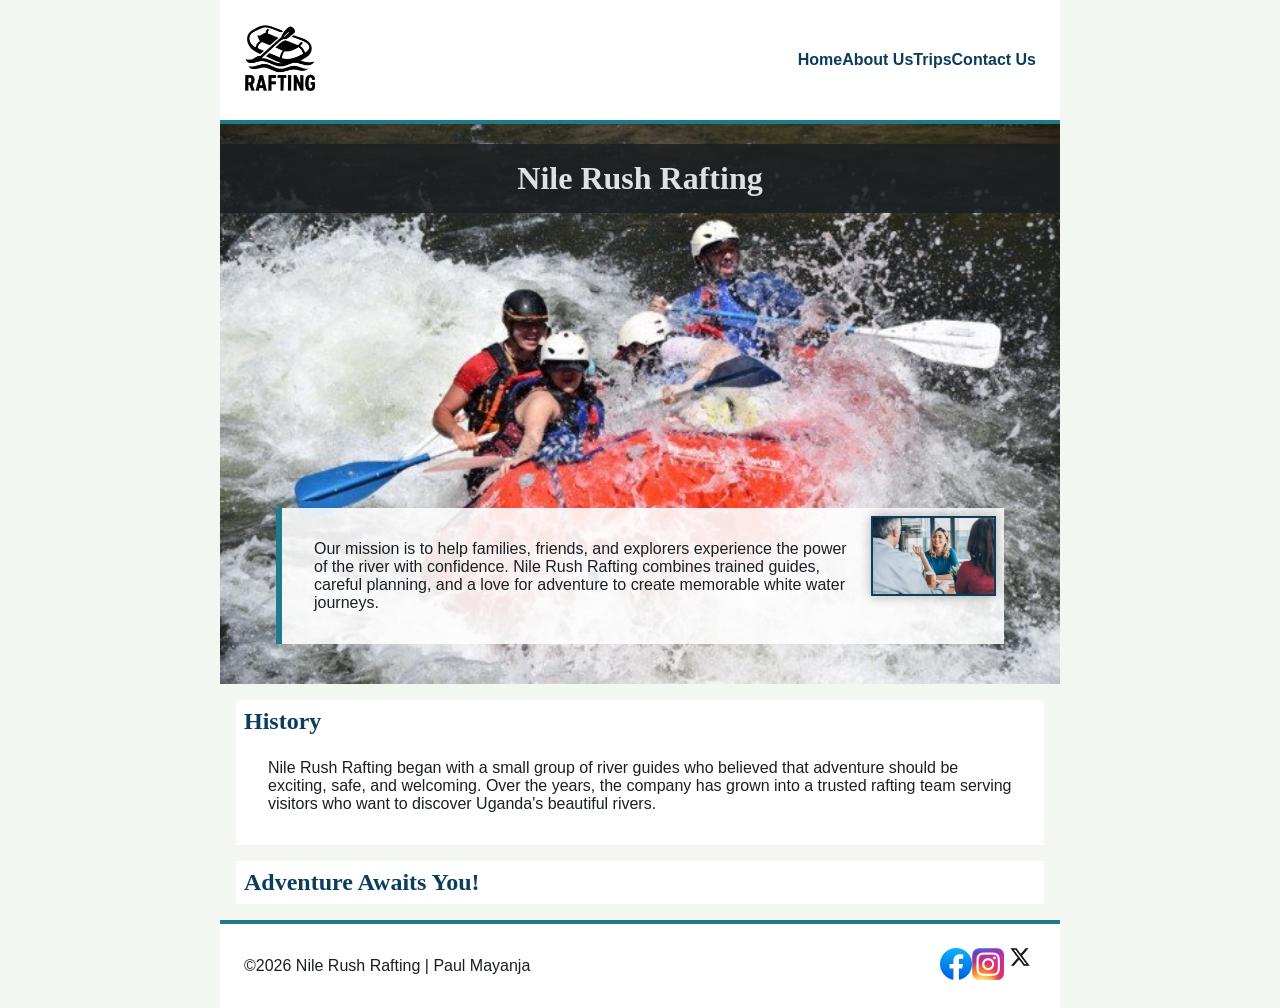
==== wwr/about.html @ 3cca47bc "Create rafting about page" ====
<!DOCTYPE html>
<html lang="en-US">

<head>
  <meta charset="utf-8">
  <meta name="viewport" content="width=device-width,initial-scale=1.0">
  <title>About Us | Nile Rush Rafting</title>
  <meta name="description"
    content="Learn about Nile Rush Rafting, a white water rafting company offering safe, exciting river adventures in Uganda.">
  <meta name="author" content="Paul Mayanja">
  <link rel="stylesheet" href="styles/rafting.css">
</head>

<body>
  <header>
    <img src="images/logo.jpg" alt="Nile Rush Rafting logo">
    <nav>
      <a href="index.html">Home</a>
      <a href="about.html">About Us</a>
      <a href="trips.html">Trips</a>
      <a href="contact.html">Contact Us</a>
    </nav>
  </header>
  <main>
    <div class="hero">
      <img src="images/rafting-hero.jpg" alt="White water rafting adventure">
      <h1>Nile Rush Rafting</h1>
      <article>
        <img src="images/happy-client.jpg" alt="Happy rafting client">
        <p>Our mission is to help families, friends, and explorers experience the power of the river
          with confidence. Nile Rush Rafting combines trained guides, careful planning, and a love
          for adventure to create memorable white water journeys.</p>
      </article>
    </div>
    <section>
      <h2>History</h2>
      <p>Nile Rush Rafting began with a small group of river guides who believed that adventure
        should be exciting, safe, and welcoming. Over the years, the company has grown into a
        trusted rafting team serving visitors who want to discover Uganda's beautiful rivers.</p>
    </section>
    <section>
      <h2>Adventure Awaits You!</h2>
    </section>
  </main>
  <footer>
    <p>&copy;2026 Nile Rush Rafting | Paul Mayanja</p>
    <nav class="socialmedia">
      <a href="https://facebook.com">
        <img src="images/facebook.png" alt="Facebook">
      </a>
      <a href="https://instagram.com">
        <img src="images/instagram.png" alt="Instagram">
      </a>
      <a href="https://x.com">
        <img src="images/x.jpg" alt="X">
      </a>
    </nav>
  </footer>
</body>

</html>
---- wwr/styles/rafting.css ----
:root {
  --primary-color: #0b3d5c;
  --secondary-color: #1f7a8c;
  --accent1-color: #1b1f23;
  --accent2-color: #f2f7f2;
  --heading-font: Georgia, "Times New Roman", serif;
  --body-font: Arial, Helvetica, sans-serif;
}

* {
  margin: 0;
  padding: 0;
  box-sizing: border-box;
}

body {
  font-family: var(--body-font);
  color: var(--accent1-color);
  background-color: var(--accent2-color);
}

header,
main,
footer {
  width: 840px;
  margin: 0 auto;
}

header {
  display: grid;
  grid-template-columns: 120px 1fr;
  align-items: center;
  background-color: #ffffff;
  border-bottom: 4px solid var(--secondary-color);
}

header img {
  width: 96px;
  height: auto;
  margin: 12px;
}

nav {
  display: flex;
  justify-content: flex-end;
}

nav a {
  color: var(--primary-color);
  text-decoration: none;
  font-weight: 700;
}

h1,
h2 {
  font-family: var(--heading-font);
  color: var(--primary-color);
}

nav,
p,
section,
article {
  margin: 16px;
  padding: 8px;
}

.hero {
  position: relative;
}

.hero img {
  display: block;
  width: 100%;
  height: auto;
}

h1 {
  position: absolute;
  top: 20px;
  width: 100%;
  padding: 16px;
  text-align: center;
  opacity: 0.85;
  background-color: var(--accent1-color);
  color: #ffffff;
}

.hero article {
  position: absolute;
  bottom: 24px;
  left: 40px;
  right: 40px;
  background-color: rgba(255, 255, 255, 0.88);
  border-left: 6px solid var(--secondary-color);
}

.hero article img {
  float: right;
  width: 125px;
  margin-left: 16px;
  border: 2px solid var(--primary-color);
  box-shadow: 0 0 12px rgba(0, 0, 0, 0.3);
}

section {
  background-color: #ffffff;
}

footer {
  display: flex;
  justify-content: space-between;
  align-items: center;
  border-top: 4px solid var(--secondary-color);
  background-color: #ffffff;
}

.socialmedia a {
  text-decoration: none;
}

.socialmedia img {
  width: 32px;
  height: auto;
}
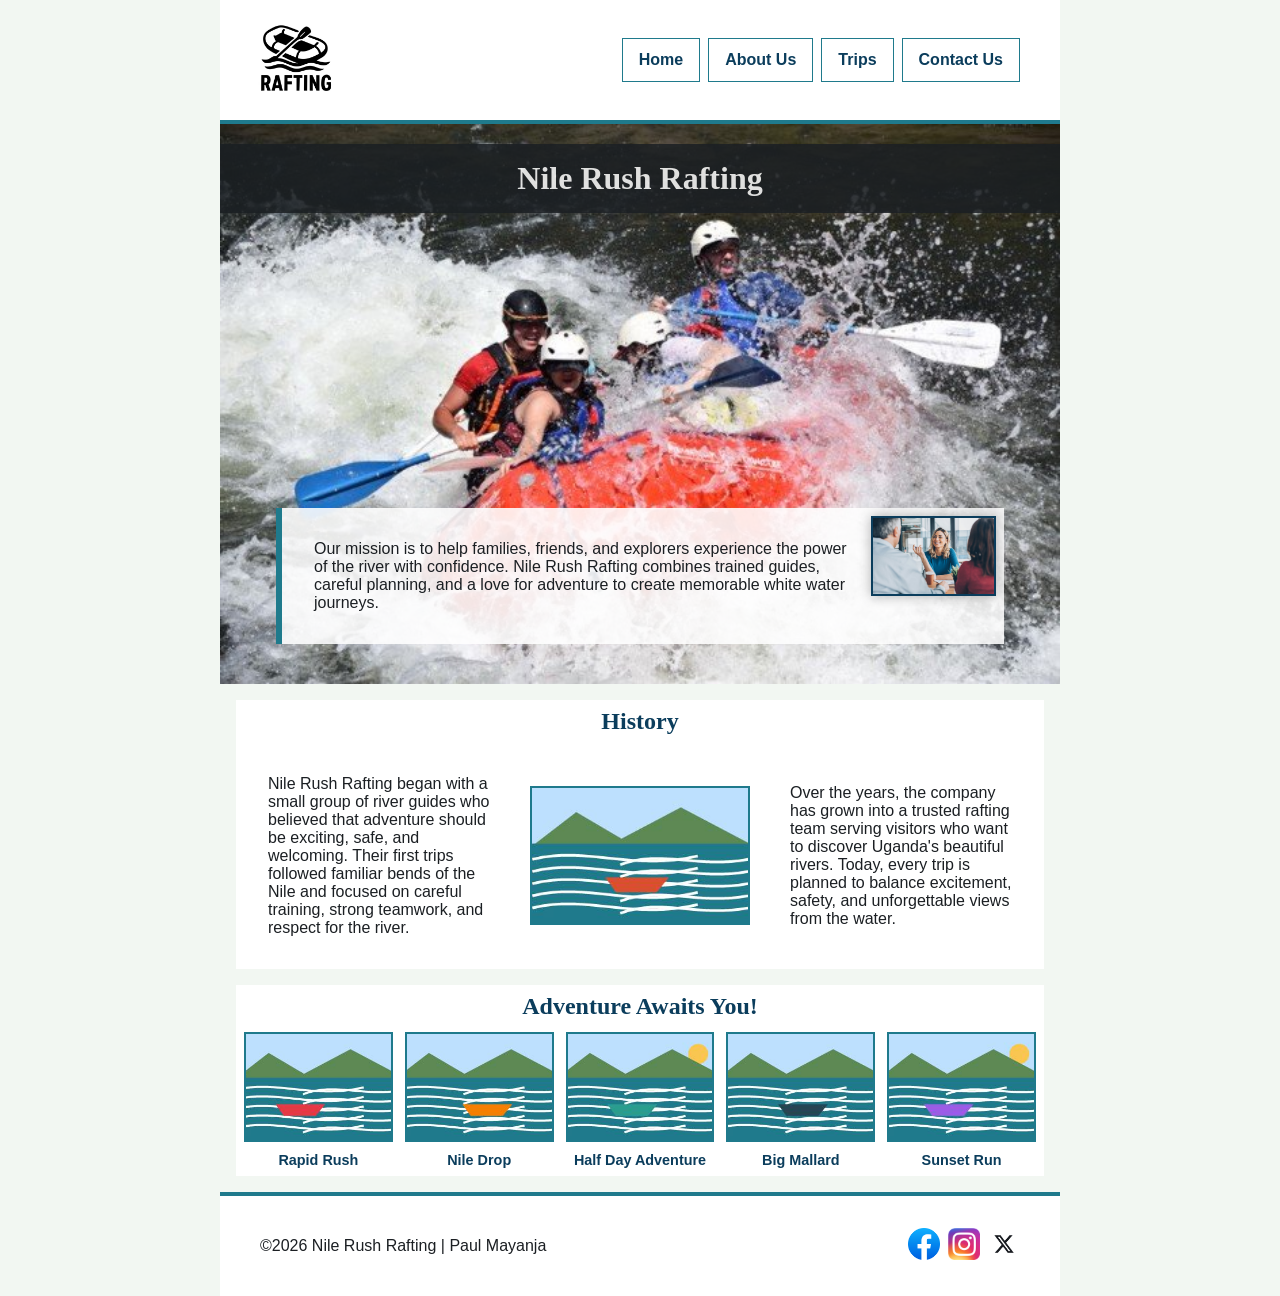
==== commit 5abf739d: "Update rafting about page layout" ====
--- a/wwr/about.html
+++ b/wwr/about.html
@@ -32,14 +32,38 @@
           for adventure to create memorable white water journeys.</p>
       </article>
     </div>
-    <section>
+    <section class="history">
       <h2>History</h2>
       <p>Nile Rush Rafting began with a small group of river guides who believed that adventure
-        should be exciting, safe, and welcoming. Over the years, the company has grown into a
-        trusted rafting team serving visitors who want to discover Uganda's beautiful rivers.</p>
+        should be exciting, safe, and welcoming. Their first trips followed familiar bends of the
+        Nile and focused on careful training, strong teamwork, and respect for the river.</p>
+      <img src="images/history-rafting.jpg" alt="Rafting team on the river">
+      <p>Over the years, the company has grown into a trusted rafting team serving visitors who
+        want to discover Uganda's beautiful rivers. Today, every trip is planned to balance
+        excitement, safety, and unforgettable views from the water.</p>
     </section>
-    <section>
+    <section class="adventures">
       <h2>Adventure Awaits You!</h2>
+      <figure>
+        <img src="images/rapid-rush.jpg" alt="Raft moving through rapid rush">
+        <figcaption>Rapid Rush</figcaption>
+      </figure>
+      <figure>
+        <img src="images/nile-drop.jpg" alt="Raft approaching Nile Drop">
+        <figcaption>Nile Drop</figcaption>
+      </figure>
+      <figure>
+        <img src="images/half-day.jpg" alt="Half day rafting adventure">
+        <figcaption>Half Day Adventure</figcaption>
+      </figure>
+      <figure>
+        <img src="images/big-mallard.jpg" alt="Big Mallard white water rapid">
+        <figcaption>Big Mallard</figcaption>
+      </figure>
+      <figure>
+        <img src="images/sunset-run.jpg" alt="Sunset rafting run">
+        <figcaption>Sunset Run</figcaption>
+      </figure>
     </section>
   </main>
   <footer>
@@ -58,4 +82,4 @@
   </footer>
 </body>
 
-</html>+</html>
--- a/wwr/styles/rafting.css
+++ b/wwr/styles/rafting.css
@@ -32,6 +32,7 @@
   align-items: center;
   background-color: #ffffff;
   border-bottom: 4px solid var(--secondary-color);
+  padding: 0 16px;
 }
 
 header img {
@@ -43,12 +44,22 @@
 nav {
   display: flex;
   justify-content: flex-end;
+  align-items: center;
+  gap: 8px;
 }
 
 nav a {
   color: var(--primary-color);
   text-decoration: none;
   font-weight: 700;
+  padding: 12px 16px;
+  border: 1px solid var(--secondary-color);
+  background-color: #ffffff;
+}
+
+nav a:hover {
+  color: #ffffff;
+  background-color: var(--primary-color);
 }
 
 h1,
@@ -107,16 +118,66 @@
   background-color: #ffffff;
 }
 
+.history {
+  display: grid;
+  grid-template-columns: 1fr 220px 1fr;
+  align-items: center;
+  gap: 16px;
+}
+
+.history h2 {
+  grid-column: 1 / -1;
+  text-align: center;
+}
+
+.history img {
+  width: 100%;
+  height: auto;
+  border: 2px solid var(--secondary-color);
+}
+
+.adventures {
+  display: grid;
+  grid-template-columns: repeat(5, 1fr);
+  gap: 12px;
+  text-align: center;
+}
+
+.adventures h2 {
+  grid-column: 1 / -1;
+}
+
+.adventures figure {
+  margin: 0;
+}
+
+.adventures img {
+  width: 100%;
+  height: 110px;
+  object-fit: cover;
+  border: 2px solid var(--secondary-color);
+}
+
+.adventures figcaption {
+  padding-top: 6px;
+  font-size: 0.9rem;
+  color: var(--primary-color);
+  font-weight: 700;
+}
+
 footer {
   display: flex;
   justify-content: space-between;
   align-items: center;
   border-top: 4px solid var(--secondary-color);
   background-color: #ffffff;
+  padding: 8px 16px;
 }
 
 .socialmedia a {
   text-decoration: none;
+  border: 0;
+  padding: 0;
 }
 
 .socialmedia img {
